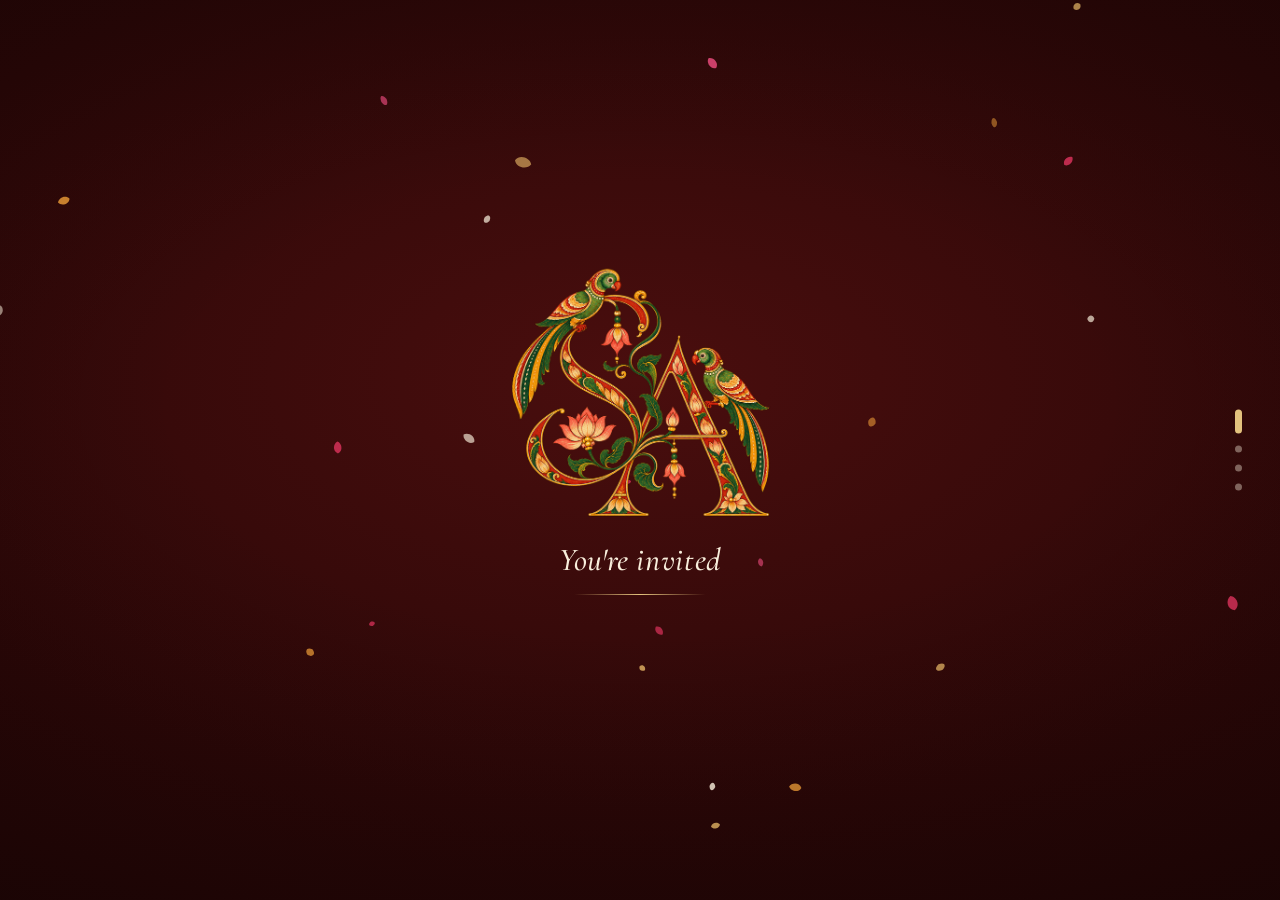
==== index.html @ 1f6ff36d "Make v3 the main invite with the final text pictures; remove v2/v3 previews Co-Authored-By: Claude O" ====
<!doctype html>
<html lang="en">
<head>
<meta charset="utf-8">
<meta name="viewport" content="width=device-width, initial-scale=1, viewport-fit=cover">
<title>You're Invited · Engagement Celebration</title>
<meta name="description" content="Tap to open our engagement invitation.">
<meta name="theme-color" content="#2a0707">
<meta name="format-detection" content="telephone=no">
<link rel="icon" href="favicon.svg" type="image/svg+xml">

<!-- ───── Link preview (WhatsApp, iMessage, Telegram, Instagram…) ─────
     og:url and og:image must be ABSOLUTE links to where the site is hosted. -->
<meta property="og:type" content="website">
<meta property="og:site_name" content="Engagement Invitation">
<meta property="og:title" content="You're invited to our engagement 💍">
<meta property="og:description" content="Tap to open the invitation">
<meta property="og:url" content="https://ajay1808.github.io/engagement-invite/">
<meta property="og:image" content="https://ajay1808.github.io/engagement-invite/og-image.jpg">
<meta property="og:image:secure_url" content="https://ajay1808.github.io/engagement-invite/og-image.jpg">
<meta property="og:image:type" content="image/jpeg">
<meta property="og:image:width" content="1200">
<meta property="og:image:height" content="630">
<meta property="og:image:alt" content="A painted Ganesha shrine with brass lamps and jasmine garlands">
<meta name="twitter:card" content="summary_large_image">
<meta name="twitter:image" content="https://ajay1808.github.io/engagement-invite/og-image.jpg">

<link rel="preconnect" href="https://fonts.googleapis.com">
<link rel="preconnect" href="https://fonts.gstatic.com" crossorigin>
<link href="https://fonts.googleapis.com/css2?family=Cormorant+Garamond:ital,wght@0,500;0,600;1,500&display=swap" rel="stylesheet">

<script>
  document.documentElement.classList.add('js');
  // If a file is missing, try the next name in data-fallback (e.g. 3.PNG → 3.png → 3.jpg …)
  function nextSrc(img) {
    var list = (img.dataset.fallback || '').split(/\s+/).filter(Boolean);
    if (!list.length) { if ('optional' in img.dataset) img.hidden = true; return; }
    img.dataset.fallback = list.slice(1).join(' ');
    img.src = list[0];
  }
</script>

<style>
  :root {
    --maroon-900: #170404;
    --maroon-800: #2a0707;
    --maroon-700: #4a0e0e;
    --gold: #e3c27e;
    --gold-soft: rgba(227, 194, 126, .34);
    --ivory: #f8eedc;
    --side: 10px;
    --pad-top: 44px;
    --pad-bottom: 104px;
    --ease-out: cubic-bezier(.16, 1, .3, 1);
    color-scheme: dark;
  }
  /* Wide screens (desktop, landscape tablets): room at the sides for the page dots */
  @media (min-aspect-ratio: 19/20) {
    :root { --side: 80px; --pad-top: 30px; --pad-bottom: 70px; }
  }

  *, *::before, *::after { box-sizing: border-box; }
  [hidden] { display: none !important; }
  html, body { margin: 0; height: 100%; overflow: hidden; background: var(--maroon-900); color: var(--ivory); }
  body {
    font-family: 'Cormorant Garamond', Georgia, 'Times New Roman', serif;
    -webkit-font-smoothing: antialiased;
    -webkit-tap-highlight-color: transparent;
  }
  button, a { touch-action: manipulation; }
  :focus-visible { outline: 2px solid var(--gold); outline-offset: 3px; }

  /* ───── Scrolling deck ───── */
  .deck {
    position: relative;
    height: 100vh;
    height: 100dvh;
    overflow-x: hidden;
    overflow-y: auto;
    scroll-snap-type: y mandatory;
    overscroll-behavior: none;
    scrollbar-width: none;
    outline: none;
  }
  .deck::-webkit-scrollbar { display: none; }

  .slide {
    position: relative;
    height: 100%;
    overflow: hidden;
    overflow: clip;
    scroll-snap-align: start;
    scroll-snap-stop: always;
    display: flex;
    flex-direction: column;
    align-items: center;
    justify-content: center;
    gap: 18px;
    padding:
      calc(var(--pad-top) + env(safe-area-inset-top)) var(--side)
      calc(var(--pad-bottom) + env(safe-area-inset-bottom));
  }

  /* Soft, blurred copy of the page's own artwork fills the space around it */
  .ambient {
    position: absolute;
    inset: -12%;
    z-index: 0;
    background-color: var(--maroon-800);
    background-image: var(--bg, none);
    background-position: center;
    background-size: cover;
    filter: blur(38px) saturate(1.3) brightness(.68);
  }
  .slide::after {
    content: "";
    position: absolute;
    inset: 0;
    z-index: 0;
    pointer-events: none;
    background: radial-gradient(120% 85% at 50% 45%, transparent 30%, rgba(18, 3, 3, .6) 100%);
  }

  /* The framed artwork: the picture sits exactly inside the border's main line, and the
     border's knots extend just past it. --far is set from the picture's real size, so any
     replacement fits. */
  .frame {
    --far: .803;
    --extra: 0px;
    position: relative;
    z-index: 2;
    flex: none;
    margin: 0;
    aspect-ratio: var(--far);
    width: min(100%, calc((100vh - var(--pad-top) - var(--pad-bottom) - var(--extra)) * var(--far)));
    width: min(100%, calc((100dvh - var(--pad-top) - var(--pad-bottom) - env(safe-area-inset-top) - env(safe-area-inset-bottom) - var(--extra)) * var(--far)));
  }
  .slide.has-actions .frame { --extra: 64px; }
  .media {
    position: absolute;
    /* where the border's main line runs, as a share of border.png's size */
    left: 4.3944%;
    right: 4.5746%;
    top: 4.3332%;
    bottom: 4.3237%;
    overflow: hidden;
    overflow: clip;
    background: var(--maroon-800);
    box-shadow: 0 40px 90px -30px rgba(0, 0, 0, .85), 0 14px 32px -14px rgba(0, 0, 0, .6);
    transform: translateZ(0);
  }
  .media img {
    position: absolute;
    inset: 0;
    width: 100%;
    height: 100%;
    object-fit: contain;
    display: block;
    user-select: none;
    -webkit-user-select: none;
  }
  /* Decorative border drawn over every painting (stays put when a painting is replaced) */
  .frame .border {
    position: absolute;
    inset: 0;
    z-index: 1;
    width: 100%;
    height: 100%;
    display: block;
    pointer-events: none;
    user-select: none;
    -webkit-user-select: none;
  }
  .slide.cover .media .art {
    transform-origin: 50% 62%;
    animation: drift 22s ease-in-out infinite alternate;
  }

  /* Entrance: each page rises in the first time it's seen */
  .js .frame { opacity: 0; transform: translateY(28px) scale(.98); transition: opacity 1.1s ease, transform 1.4s var(--ease-out); }
  .js .slide.seen .frame { opacity: 1; transform: none; }

  /* ───── Optional buttons under the last page ───── */
  .actions {
    position: relative;
    z-index: 2;
    flex: none;
    display: flex;
    flex-wrap: wrap;
    justify-content: center;
    gap: 10px;
  }
  .js .actions { opacity: 0; transform: translateY(12px); transition: opacity .9s ease .35s, transform 1s var(--ease-out) .35s; }
  .js .slide.seen .actions { opacity: 1; transform: none; }
  .actions a, .actions button {
    display: inline-flex;
    align-items: center;
    gap: 9px;
    height: 46px;
    padding: 0 22px 0 18px;
    border-radius: 99px;
    border: 1px solid rgba(227, 194, 126, .55);
    background: rgba(28, 5, 5, .42);
    -webkit-backdrop-filter: blur(12px);
    backdrop-filter: blur(12px);
    color: var(--ivory);
    text-decoration: none;
    font: 600 15px/1 'Cormorant Garamond', Georgia, serif;
    letter-spacing: .1em;
    text-transform: uppercase;
    transition: background .3s, border-color .3s, transform .2s;
    cursor: pointer;
  }
  .actions .soon { opacity: .6; cursor: default; }
  .actions a:hover { background: rgba(227, 194, 126, .16); border-color: var(--gold); }
  .actions a:active { transform: scale(.97); }
  .toast {
    position: fixed;
    z-index: 6;
    left: 50%;
    bottom: calc(64px + env(safe-area-inset-bottom));
    transform: translate(-50%, 10px);
    padding: 11px 20px;
    border-radius: 99px;
    border: 1px solid rgba(227, 194, 126, .4);
    background: rgba(28, 5, 5, .78);
    -webkit-backdrop-filter: blur(12px);
    backdrop-filter: blur(12px);
    color: var(--ivory);
    font: italic 500 18px/1.2 'Cormorant Garamond', Georgia, serif;
    white-space: nowrap;
    opacity: 0;
    pointer-events: none;
    transition: opacity .4s ease, transform .5s var(--ease-out);
  }
  .toast.show { opacity: 1; transform: translate(-50%, 0); }
  .actions svg { width: 17px; height: 17px; color: var(--gold); flex: none; }

  /* ───── Falling petals (between the blurred backdrop and the artwork) ───── */
  .petals {
    position: fixed;
    inset: 0;
    z-index: 1;
    width: 100%;
    height: 100%;
    pointer-events: none;
    opacity: 0;
    transition: opacity 2.5s ease;
  }
  .petals.on { opacity: 1; }

  /* ───── Page dots + scroll hint ───── */
  .dots {
    position: fixed;
    z-index: 5;
    left: 50%;
    bottom: calc(20px + env(safe-area-inset-bottom));
    transform: translateX(-50%);
    display: flex;
    gap: 2px;
  }
  .dots button {
    appearance: none;
    border: 0;
    background: none;
    padding: 10px 5px;
    cursor: pointer;
  }
  .dots button::before {
    content: "";
    display: block;
    width: 7px;
    height: 7px;
    border-radius: 99px;
    background: rgba(248, 238, 220, .4);
    transition: width .5s var(--ease-out), height .5s var(--ease-out), background .5s;
  }
  .dots button:hover::before { background: rgba(248, 238, 220, .75); }
  .dots button[aria-current="true"]::before { width: 24px; background: var(--gold); }

  .hint {
    position: fixed;
    z-index: 5;
    left: 50%;
    bottom: calc(52px + env(safe-area-inset-bottom));
    transform: translateX(-50%);
    display: flex;
    flex-direction: column;
    align-items: center;
    gap: 3px;
    padding: 8px 14px 6px calc(14px + .34em);
    border: 0;
    background: none;
    color: var(--ivory);
    font: 600 12px/1 'Cormorant Garamond', Georgia, serif;
    letter-spacing: .34em;
    text-transform: uppercase;
    cursor: pointer;
    opacity: .9;
    transition: opacity .6s ease, transform .6s var(--ease-out);
  }
  .hint svg { width: 18px; height: 18px; color: var(--gold); animation: nudge 2.2s ease-in-out infinite; }
  .hint.away { opacity: 0; pointer-events: none; transform: translate(-50%, 8px); }

  @media (min-aspect-ratio: 19/20) {
    .dots {
      left: auto;
      right: calc(28px + env(safe-area-inset-right));
      top: 50%;
      bottom: auto;
      transform: translateY(-50%);
      flex-direction: column;
    }
    .dots button { padding: 5px 10px; }
    .dots button[aria-current="true"]::before { width: 7px; height: 24px; }
    .hint { bottom: calc(12px + env(safe-area-inset-bottom)); }
  }

  /* ───── Opening page ("You're invited") ───── */
  .slide.intro {
    background: radial-gradient(120% 90% at 50% 42%, var(--maroon-700) 0%, var(--maroon-800) 55%, var(--maroon-900) 100%);
    cursor: pointer;
  }
  .intro-inner {
    position: relative;
    z-index: 2;
    display: flex;
    flex-direction: column;
    align-items: center;
    gap: 16px;
  }
  .logo {
    display: block;
    width: min(64vw, 280px);
    height: auto;
    max-height: 42vh;
    object-fit: contain;
    opacity: 0;
    transform: scale(.94);
    transition: opacity 1.2s ease, transform 1.6s var(--ease-out);
    user-select: none;
    -webkit-user-select: none;
  }
  .logo.in { opacity: 1; transform: none; }
  .intro-title {
    margin: 0;
    font: italic 500 32px/1.1 'Cormorant Garamond', Georgia, serif;
    letter-spacing: .02em;
    opacity: 0;
    animation: rise 1.1s var(--ease-out) .9s forwards;
  }
  .intro-line {
    width: 0;
    height: 1px;
    background: linear-gradient(90deg, transparent, var(--gold), transparent);
    animation: grow 1.3s var(--ease-out) 1.15s forwards;
  }

  @keyframes grow { to { width: 132px; } }
  @keyframes rise { from { opacity: 0; transform: translateY(8px); } to { opacity: 1; transform: none; } }
  @keyframes nudge { 0%, 100% { transform: translateY(0); opacity: .7; } 50% { transform: translateY(5px); opacity: 1; } }
  @keyframes drift { from { transform: scale(1); } to { transform: scale(1.05); } }

  @media (prefers-reduced-motion: reduce) {
    *, *::before, *::after { animation-duration: .01ms !important; animation-iteration-count: 1 !important; transition-duration: .25s !important; }
    .slide.cover .media .art { animation: none; }
    .js .frame, .js .actions { transform: none; }
  }
</style>
</head>
<body>

<main class="deck" id="deck" tabindex="-1">

  <!-- Opening page -->
  <section class="slide intro" aria-label="Invitation, page 1 of 4">
    <div class="intro-inner">
      <!-- Logo: replace logo.png to change it -->
      <img class="logo" src="logo.png" data-fallback="Logo.PNG Logo.png logo.PNG logo.jpg logo.jpeg logo.webp" data-optional
           onerror="nextSrc(this)" alt="Monogram" fetchpriority="high" draggable="false">
      <h1 class="intro-title">You're invited</h1>
      <span class="intro-line"></span>
    </div>
  </section>

  <!-- Page 0 (cover) -->
  <section class="slide cover" aria-label="Invitation, page 2 of 4">
    <div class="ambient" style="--bg:url('0.jpg')"></div>
    <figure class="frame">
      <div class="media">
        <img class="art" src="0.jpg" data-fallback="0.png 0.PNG 0.jpeg 0.JPG" onerror="nextSrc(this)"
             alt="Sri Rama Jayam. With the blessings of our families, Sujatha &amp; Rangaraj and Deepa Kasturirangan warmly invite you to celebrate a beautiful new beginning with us."
             draggable="false">
      </div>
      <img class="border" src="border.png" alt="" aria-hidden="true" draggable="false">
    </figure>
  </section>

  <!-- Page 2 -->
  <section class="slide" aria-label="Invitation, page 3 of 4">
    <div class="ambient" style="--bg:url('2.jpg')"></div>
    <figure class="frame">
      <div class="media">
        <img class="art" src="2.jpg" data-fallback="2.png 2.PNG 2.jpeg 2.JPG" onerror="nextSrc(this)"
             alt="Nichayathartham. Shreya &amp; Ajay. 13.12.2026"
             draggable="false">
      </div>
      <img class="border" src="border.png" alt="" aria-hidden="true" draggable="false">
    </figure>
  </section>

  <!-- Page 3 (event details) — replace 3.jpg to update this page -->
  <section class="slide" aria-label="Invitation, page 4 of 4">
    <div class="ambient"></div>
    <figure class="frame">
      <div class="media">
        <img class="art" src="3.jpg" data-fallback="3.JPG 3.jpeg 3.png 3.PNG 3.webp" onerror="nextSrc(this)"
             alt="Join us in celebrating this beautiful beginning, and bless the journey ahead. Sai Villa, Neelankarai, Chennai. 8:00 AM onwards, followed by lunch." fetchpriority="low" draggable="false">
      </div>
      <img class="border" src="border.png" alt="" aria-hidden="true" draggable="false">
    </figure>
    <div class="actions" hidden></div>
  </section>

</main>

<canvas class="petals" aria-hidden="true"></canvas>

<nav class="dots" aria-label="Pages">
  <button type="button" aria-label="Page 1" aria-current="true"></button>
  <button type="button" aria-label="Page 2"></button>
  <button type="button" aria-label="Page 3"></button>
  <button type="button" aria-label="Page 4"></button>
</nav>

<button class="hint away" type="button" aria-label="Next page">
  Scroll
  <svg viewBox="0 0 24 24" fill="none" stroke="currentColor" stroke-width="1.8" stroke-linecap="round" stroke-linejoin="round" aria-hidden="true"><path d="M6 9l6 6 6-6"/></svg>
</button>

<script>
/* ─────────────────────────────────────────────────────────────
   Buttons shown under the last page.
   A button with an empty url shows as a dimmed "coming soon" placeholder.
   Delete a line to remove that button completely.
   ───────────────────────────────────────────────────────────── */
const BUTTONS = [
  { label: 'Directions', icon: 'pin',   url: 'https://maps.app.goo.gl/g7oSCpVAiHDaX7pBA' },
  { label: 'RSVP',       icon: 'check', url: '' },  // ← paste the Google Form link between the quotes
];

(() => {
  const deck = document.getElementById('deck');
  const slides = [...deck.querySelectorAll('.slide')];
  const dots = [...document.querySelectorAll('.dots button')];
  const hint = document.querySelector('.hint');
  const reduced = matchMedia('(prefers-reduced-motion: reduce)').matches;
  let current = 0;
  let ready = false;

  /* Fit each frame to the real shape of its image, and use it for the blurred backdrop.
     1.00343 accounts for the border's knots extending slightly more at the sides than top/bottom. */
  const fit = img => {
    if (!img.naturalWidth) return;
    img.closest('.frame').style.setProperty('--far', img.naturalWidth / img.naturalHeight * 1.00343);
    const src = (img.currentSrc || img.src).replace(/'/g, '%27');
    img.closest('.slide').querySelector('.ambient').style.setProperty('--bg', `url('${src}')`);
  };
  document.querySelectorAll('.media .art').forEach(img => {
    if (img.complete) fit(img);
    img.addEventListener('load', () => fit(img));
  });

  /* Optional buttons */
  const ICONS = {
    pin:  '<path d="M12 21s-7-6.2-7-11.5a7 7 0 0 1 14 0C19 14.8 12 21 12 21z"/><circle cx="12" cy="9.5" r="2.5"/>',
    chat: '<path d="M4 19.5l1.3-3.9A8 8 0 1 1 8.4 18.7z"/>',
    check: '<circle cx="12" cy="12" r="9"/><path d="M8 12.4l2.8 2.8L16.2 9.8"/>',
    link: '<path d="M7 17L17 7M9 7h8v8"/>',
  };
  const actions = document.querySelector('.actions');
  let toastTimer = 0;
  const toast = msg => {
    let t = document.querySelector('.toast');
    if (!t) {
      t = document.createElement('div');
      t.className = 'toast';
      t.setAttribute('role', 'status');
      document.body.append(t);
    }
    t.textContent = msg;
    requestAnimationFrame(() => t.classList.add('show'));
    clearTimeout(toastTimer);
    toastTimer = setTimeout(() => t.classList.remove('show'), 2400);
  };
  BUTTONS.forEach(b => {
    let a;
    if (b.url) {
      a = document.createElement('a');
      a.href = b.url;
      a.target = '_blank';
      a.rel = 'noopener';
    } else {
      a = document.createElement('button');
      a.type = 'button';
      a.className = 'soon';
      a.setAttribute('aria-disabled', 'true');
      a.addEventListener('click', () => toast(`${b.label} link coming soon`));
    }
    a.innerHTML = `<svg viewBox="0 0 24 24" fill="none" stroke="currentColor" stroke-width="1.8" stroke-linecap="round" stroke-linejoin="round" aria-hidden="true">${ICONS[b.icon] || ICONS.link}</svg>`;
    a.append(b.label);
    actions.append(a);
  });
  if (actions.children.length) {
    actions.hidden = false;
    actions.closest('.slide').classList.add('has-actions');
  }

  /* Page tracking */
  const setActive = i => {
    current = i;
    dots.forEach((d, j) => d.setAttribute('aria-current', j === i ? 'true' : 'false'));
    hint.classList.toggle('away', i === slides.length - 1);
    slides[i].classList.add('seen');
  };
  const io = new IntersectionObserver(entries => {
    entries.forEach(e => {
      const i = slides.indexOf(e.target);
      if (e.isIntersecting && e.intersectionRatio >= .6 && ready && i !== current) setActive(i);
    });
  }, { root: deck, threshold: .6 });
  slides.forEach(s => io.observe(s));

  function go(i) {
    i = Math.max(0, Math.min(slides.length - 1, i));
    deck.scrollTo({ top: slides[i].offsetTop, behavior: reduced ? 'auto' : 'smooth' });
  }
  dots.forEach((d, i) => d.addEventListener('click', () => go(i)));
  hint.addEventListener('click', () => go(current + 1));

  /* Mouse wheel / trackpad: one gesture = one page (touch scrolling stays native) */
  let wheelLock = false, wheelTimer = 0;
  deck.addEventListener('wheel', e => {
    if (e.ctrlKey || Math.abs(e.deltaY) <= Math.abs(e.deltaX)) return;
    e.preventDefault();
    clearTimeout(wheelTimer);
    wheelTimer = setTimeout(() => { wheelLock = false; }, 200);
    if (wheelLock || !ready) return;
    wheelLock = true;
    go(current + Math.sign(e.deltaY));
  }, { passive: false });
  addEventListener('keydown', e => {
    if (!ready || e.altKey || e.ctrlKey || e.metaKey) return;
    const onButton = e.target.closest && e.target.closest('button, a');
    if (['ArrowDown', 'PageDown', 'j'].includes(e.key) || (e.key === ' ' && !onButton && !e.shiftKey)) go(current + 1);
    else if (['ArrowUp', 'PageUp', 'k'].includes(e.key) || (e.key === ' ' && !onButton && e.shiftKey)) go(current - 1);
    else if (e.key === 'Home') go(0);
    else if (e.key === 'End') go(slides.length - 1);
    else return;
    e.preventDefault();
  });

  /* Opening page: fade the logo in once loaded; tap it to move on */
  const intro = slides[0];
  const logo = intro.querySelector('.logo');
  const showLogo = () => logo.classList.add('in');
  if (logo.complete && logo.naturalWidth) setTimeout(showLogo, 60);
  else logo.addEventListener('load', showLogo);
  intro.addEventListener('click', () => go(1));
  ready = true;
  setTimeout(() => { if (current === 0) hint.classList.remove('away'); }, reduced ? 0 : 1600);
  setTimeout(startPetals, reduced ? 0 : 600);

  /* Petals */
  function startPetals() {
    if (reduced) return;
    const cv = document.querySelector('.petals');
    const ctx = cv.getContext('2d');
    if (!ctx) return;
    const colors = ['#e94b7d', '#f2a23a', '#f6ecd8', '#d8325a', '#ffcf73'];
    const rnd = (a, b) => a + Math.random() * (b - a);
    let W = 0, H = 0, ps = [], last = 0, raf = 0;
    const make = (p, fromTop) => Object.assign(p, {
      x: rnd(0, W), y: fromTop ? rnd(-60, -12) : rnd(-20, H),
      s: rnd(4, 8.5), vy: rnd(.3, .75),
      sw: rnd(0, 6.28), sws: rnd(.008, .018), swa: rnd(.25, .8),
      r: rnd(0, 6.28), vr: rnd(-.025, .025), f: rnd(0, 6.28), vf: rnd(.02, .05),
      c: colors[Math.random() * colors.length | 0], a: rnd(.5, .85),
    });
    const size = () => {
      const d = Math.min(devicePixelRatio || 1, 2);
      W = innerWidth; H = innerHeight;
      cv.width = W * d; cv.height = H * d;
      ctx.setTransform(d, 0, 0, d, 0, 0);
      const n = W < 700 ? 14 : 24;
      while (ps.length < n) ps.push(make({}, false));
      ps.length = n;
    };
    const tick = t => {
      const k = last ? Math.min((t - last) / 16.67, 3) : 1;
      last = t;
      ctx.clearRect(0, 0, W, H);
      for (const p of ps) {
        p.sw += p.sws * k; p.x += Math.sin(p.sw) * p.swa * k; p.y += p.vy * k;
        p.r += p.vr * k; p.f += p.vf * k;
        if (p.y > H + 20) make(p, true);
        if (p.x < -20) p.x = W + 20; else if (p.x > W + 20) p.x = -20;
        ctx.save();
        ctx.translate(p.x, p.y);
        ctx.rotate(p.r);
        ctx.scale(1, .35 + .65 * Math.abs(Math.cos(p.f)));
        ctx.globalAlpha = p.a;
        ctx.fillStyle = p.c;
        ctx.beginPath();
        ctx.moveTo(0, -p.s);
        ctx.bezierCurveTo(p.s * .9, -p.s * .6, p.s * .7, p.s * .7, 0, p.s);
        ctx.bezierCurveTo(-p.s * .7, p.s * .7, -p.s * .9, -p.s * .6, 0, -p.s);
        ctx.fill();
        ctx.restore();
      }
      raf = requestAnimationFrame(tick);
    };
    size();
    addEventListener('resize', size);
    document.addEventListener('visibilitychange', () => {
      cancelAnimationFrame(raf);
      last = 0;
      if (!document.hidden) raf = requestAnimationFrame(tick);
    });
    raf = requestAnimationFrame(tick);
    cv.classList.add('on');
  }
})();
</script>
</body>
</html>
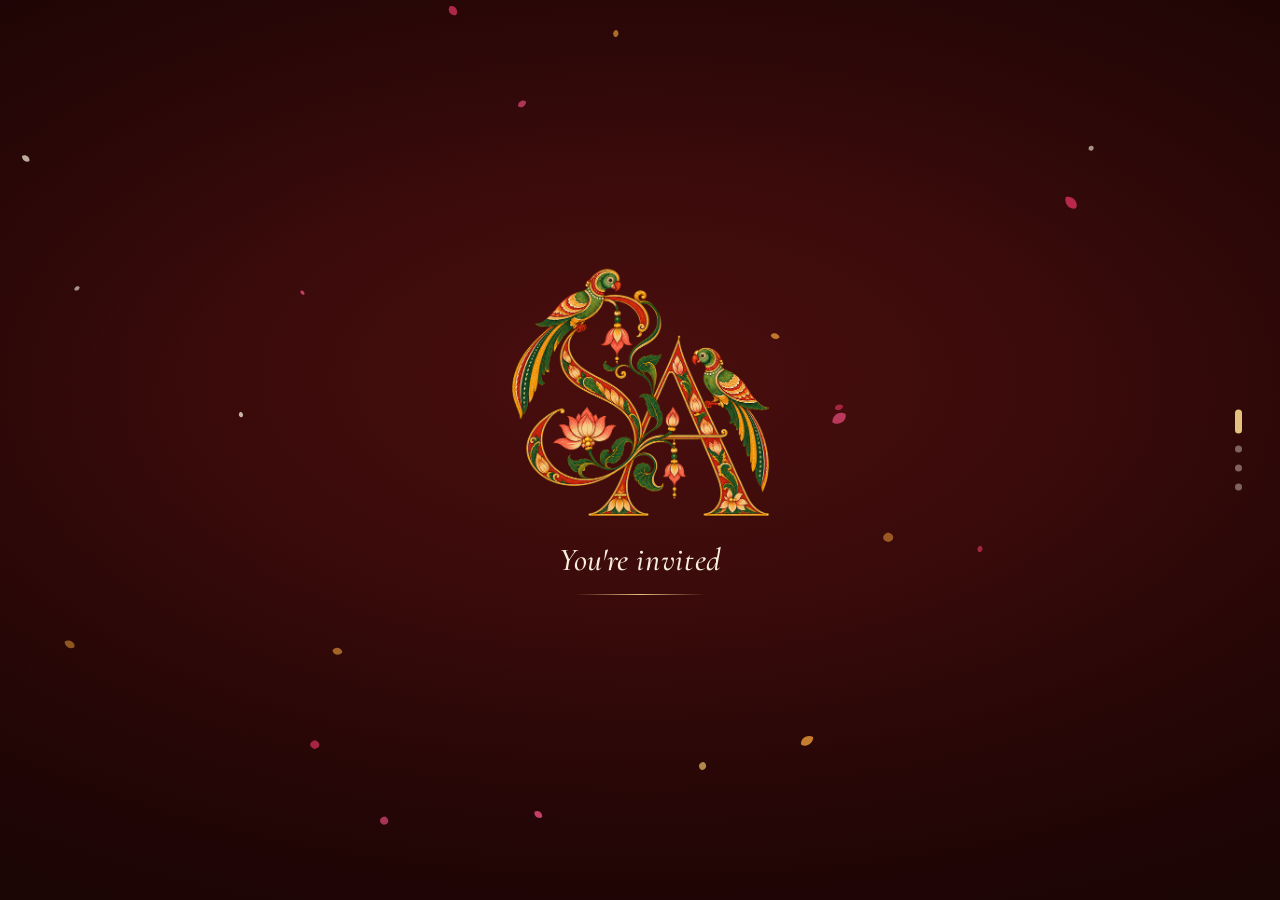
==== commit 4e895473: "Add downloadable offline PDF of the invite with venue address, Maps link and QR code Co-Authored-By:" ====
--- a/index.html
+++ b/index.html
@@ -136,6 +136,8 @@
     width: min(100%, calc((100dvh - var(--pad-top) - var(--pad-bottom) - env(safe-area-inset-top) - env(safe-area-inset-bottom) - var(--extra)) * var(--far)));
   }
   .slide.has-actions .frame { --extra: 64px; }
+  .slide.has-save .frame { --extra: 40px; }
+  .slide.has-save.has-actions .frame { --extra: 100px; }
   .media {
     position: absolute;
     /* where the border's main line runs, as a share of border.png's size */
@@ -236,6 +238,27 @@
   .toast.show { opacity: 1; transform: translate(-50%, 0); }
   .actions svg { width: 17px; height: 17px; color: var(--gold); flex: none; }
 
+  /* "Save invite as PDF" link under the buttons */
+  .save-pdf {
+    position: relative;
+    z-index: 2;
+    flex: none;
+    display: inline-flex;
+    align-items: center;
+    gap: 8px;
+    margin-top: -6px;
+    padding: 6px 10px;
+    color: rgba(248, 238, 220, .88);
+    text-decoration: none;
+    font: italic 500 17px/1.2 'Cormorant Garamond', Georgia, serif;
+    letter-spacing: .02em;
+  }
+  .save-pdf svg { width: 16px; height: 16px; color: var(--gold); flex: none; }
+  .save-pdf span { border-bottom: 1px solid rgba(227, 194, 126, .45); padding-bottom: 1px; transition: border-color .3s; }
+  .save-pdf:hover span { border-color: var(--gold); }
+  .js .save-pdf { opacity: 0; transition: opacity .9s ease .55s; }
+  .js .slide.seen .save-pdf { opacity: 1; }
+
   /* ───── Falling petals (between the blurred backdrop and the artwork) ───── */
   .petals {
     position: fixed;
@@ -410,7 +433,7 @@
   </section>
 
   <!-- Page 3 (event details) — replace 3.jpg to update this page -->
-  <section class="slide" aria-label="Invitation, page 4 of 4">
+  <section class="slide has-save" aria-label="Invitation, page 4 of 4">
     <div class="ambient"></div>
     <figure class="frame">
       <div class="media">
@@ -420,6 +443,11 @@
       <img class="border" src="border.png" alt="" aria-hidden="true" draggable="false">
     </figure>
     <div class="actions" hidden></div>
+    <!-- Offline copy: all pages plus the full address. Rebuild with pdf-build/make_pdf after changing pictures. -->
+    <a class="save-pdf" href="invite.pdf" download="Shreya-Ajay-Nichayathartham.pdf" type="application/pdf">
+      <svg viewBox="0 0 24 24" fill="none" stroke="currentColor" stroke-width="1.8" stroke-linecap="round" stroke-linejoin="round" aria-hidden="true"><path d="M12 4v11"/><path d="M7 10.5l5 5 5-5"/><path d="M5 20h14"/></svg>
+      <span>Save invite as PDF</span>
+    </a>
   </section>
 
 </main>
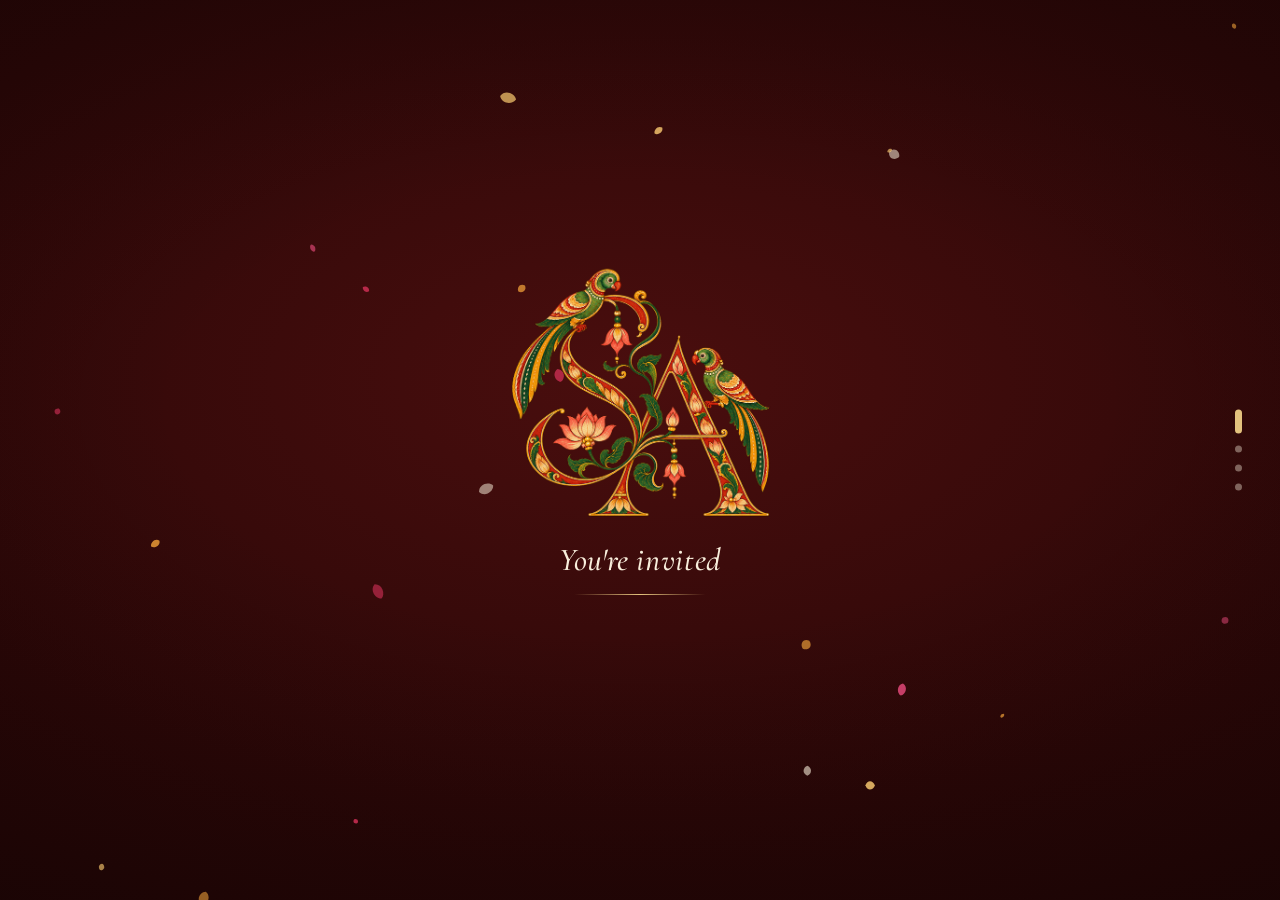
==== commit bfe51936: "Updated pages 1-3, live RSVP link, music player (hidden until music.mp3 is added), PDF: logo cover a" ====
--- a/index.html
+++ b/index.html
@@ -31,7 +31,7 @@
 
 <script>
   document.documentElement.classList.add('js');
-  // If a file is missing, try the next name in data-fallback (e.g. 3.PNG → 3.png → 3.jpg …)
+  // If a file is missing, try the next name in data-fallback (e.g. 3.jpg → 3.JPG → 3.png …)
   function nextSrc(img) {
     var list = (img.dataset.fallback || '').split(/\s+/).filter(Boolean);
     if (!list.length) { if ('optional' in img.dataset) img.hidden = true; return; }
@@ -138,6 +138,7 @@
   .slide.has-actions .frame { --extra: 64px; }
   .slide.has-save .frame { --extra: 40px; }
   .slide.has-save.has-actions .frame { --extra: 100px; }
+  .slide.has-save.has-actions.has-credit .frame { --extra: 116px; }
   .media {
     position: absolute;
     /* where the border's main line runs, as a share of border.png's size */
@@ -259,6 +260,57 @@
   .js .save-pdf { opacity: 0; transition: opacity .9s ease .55s; }
   .js .slide.seen .save-pdf { opacity: 1; }
 
+  /* Music credit, under "Save invite as PDF" */
+  .credit {
+    position: relative;
+    z-index: 2;
+    flex: none;
+    margin-top: -14px;
+    font: italic 500 13px/1.3 'Cormorant Garamond', Georgia, serif;
+    color: rgba(248, 238, 220, .55);
+    text-decoration: none;
+  }
+  .credit:hover { color: rgba(248, 238, 220, .85); }
+  .js .credit { opacity: 0; transition: opacity .9s ease .7s; }
+  .js .slide.seen .credit { opacity: 1; }
+
+  /* ───── Music on/off, top right ───── */
+  .sound {
+    position: fixed;
+    z-index: 6;
+    top: calc(14px + env(safe-area-inset-top));
+    right: calc(14px + env(safe-area-inset-right));
+    width: 44px;
+    height: 44px;
+    padding: 0;
+    border-radius: 50%;
+    display: grid;
+    place-items: center;
+    border: 1px solid rgba(227, 194, 126, .45);
+    background: rgba(28, 5, 5, .45);
+    -webkit-backdrop-filter: blur(10px);
+    backdrop-filter: blur(10px);
+    color: var(--gold);
+    cursor: pointer;
+    transition: border-color .3s, transform .2s;
+  }
+  .sound:hover { border-color: var(--gold); }
+  .sound:active { transform: scale(.94); }
+  .sound svg { grid-area: 1 / 1; width: 21px; height: 21px; }
+  .sound .on, .sound[aria-pressed="true"] .off { display: none; }
+  .sound[aria-pressed="true"] .on { display: block; }
+  /* a soft ring invites the first tap, until the music has played once */
+  .sound.invite::after {
+    content: "";
+    position: absolute;
+    inset: -1px;
+    border-radius: 50%;
+    border: 1px solid var(--gold);
+    pointer-events: none;
+    animation: ring 2.4s ease-out infinite;
+  }
+  @keyframes ring { from { transform: scale(1); opacity: .7; } to { transform: scale(1.6); opacity: 0; } }
+
   /* ───── Falling petals (between the blurred backdrop and the artwork) ───── */
   .petals {
     position: fixed;
@@ -406,12 +458,12 @@
     </div>
   </section>
 
-  <!-- Page 0 (cover) -->
+  <!-- Page 1 (blessings) -->
   <section class="slide cover" aria-label="Invitation, page 2 of 4">
-    <div class="ambient" style="--bg:url('0.jpg')"></div>
+    <div class="ambient" style="--bg:url('1.jpg')"></div>
     <figure class="frame">
       <div class="media">
-        <img class="art" src="0.jpg" data-fallback="0.png 0.PNG 0.jpeg 0.JPG" onerror="nextSrc(this)"
+        <img class="art" src="1.jpg" data-fallback="1.JPG 1.jpeg 1.png 1.PNG" onerror="nextSrc(this)"
              alt="Sri Rama Jayam. With the blessings of our families, Sujatha &amp; Rangaraj and Deepa Kasturirangan warmly invite you to celebrate a beautiful new beginning with us."
              draggable="false">
       </div>
@@ -419,26 +471,26 @@
     </figure>
   </section>
 
-  <!-- Page 2 -->
+  <!-- Page 2 (Nichayathartham, names) -->
   <section class="slide" aria-label="Invitation, page 3 of 4">
     <div class="ambient" style="--bg:url('2.jpg')"></div>
     <figure class="frame">
       <div class="media">
-        <img class="art" src="2.jpg" data-fallback="2.png 2.PNG 2.jpeg 2.JPG" onerror="nextSrc(this)"
-             alt="Nichayathartham. Shreya &amp; Ajay. 13.12.2026"
+        <img class="art" src="2.jpg" data-fallback="2.JPG 2.jpeg 2.png 2.PNG" onerror="nextSrc(this)"
+             alt="Nichayathartham. Shreya &amp; Ajay."
              draggable="false">
       </div>
       <img class="border" src="border.png" alt="" aria-hidden="true" draggable="false">
     </figure>
   </section>
 
-  <!-- Page 3 (event details) — replace 3.jpg to update this page -->
+  <!-- Page 3 (date, time and venue) -->
   <section class="slide has-save" aria-label="Invitation, page 4 of 4">
     <div class="ambient"></div>
     <figure class="frame">
       <div class="media">
         <img class="art" src="3.jpg" data-fallback="3.JPG 3.jpeg 3.png 3.PNG 3.webp" onerror="nextSrc(this)"
-             alt="Join us in celebrating this beautiful beginning, and bless the journey ahead. Sai Villa, Neelankarai, Chennai. 8:00 AM onwards, followed by lunch." fetchpriority="low" draggable="false">
+             alt="Join us in celebrating this beautiful beginning, and bless the journey ahead. Sunday, 13th December 2026, 8:00 AM onwards. Sai Villa, Neelankarai, Chennai. Followed by lunch." fetchpriority="low" draggable="false">
       </div>
       <img class="border" src="border.png" alt="" aria-hidden="true" draggable="false">
     </figure>
@@ -448,6 +500,7 @@
       <svg viewBox="0 0 24 24" fill="none" stroke="currentColor" stroke-width="1.8" stroke-linecap="round" stroke-linejoin="round" aria-hidden="true"><path d="M12 4v11"/><path d="M7 10.5l5 5 5-5"/><path d="M5 20h14"/></svg>
       <span>Save invite as PDF</span>
     </a>
+    <a class="credit" target="_blank" rel="noopener" hidden></a>
   </section>
 
 </main>
@@ -460,6 +513,13 @@
   <button type="button" aria-label="Page 3"></button>
   <button type="button" aria-label="Page 4"></button>
 </nav>
+
+<!-- Music on/off -->
+<audio id="music" preload="none"></audio>
+<button class="sound" type="button" aria-label="Play music" aria-pressed="false" hidden>
+  <svg class="off" viewBox="0 0 24 24" fill="none" stroke="currentColor" stroke-width="1.7" stroke-linecap="round" stroke-linejoin="round" aria-hidden="true"><path d="M3.5 9.5H7L11.5 6v12L7 14.5H3.5z"/><path d="M15.5 9.5l5 5M20.5 9.5l-5 5"/></svg>
+  <svg class="on" viewBox="0 0 24 24" fill="none" stroke="currentColor" stroke-width="1.7" stroke-linecap="round" stroke-linejoin="round" aria-hidden="true"><path d="M3.5 9.5H7L11.5 6v12L7 14.5H3.5z"/><path d="M15 9.2a4 4 0 0 1 0 5.6"/><path d="M17.8 6.6a7.6 7.6 0 0 1 0 10.8"/></svg>
+</button>
 
 <button class="hint away" type="button" aria-label="Next page">
   Scroll
@@ -474,8 +534,17 @@
    ───────────────────────────────────────────────────────────── */
 const BUTTONS = [
   { label: 'Directions', icon: 'pin',   url: 'https://maps.app.goo.gl/g7oSCpVAiHDaX7pBA' },
-  { label: 'RSVP',       icon: 'check', url: '' },  // ← paste the Google Form link between the quotes
+  { label: 'RSVP',       icon: 'check', url: 'https://forms.gle/tU1bEZkjQRunACQm6' },
 ];
+
+/* Background music: put the audio file in this folder as music.mp3 to switch it on.
+   Until the file exists, the speaker button and the credit line stay hidden. */
+const MUSIC = {
+  src: 'music.mp3',
+  start: 8,          // seconds into the track to begin (and to loop back to)
+  credit: 'Music: “Bhakthinamam” by Bank Of Sounds NCS',
+  creditUrl: 'https://youtu.be/s0z1l1u3zBI',
+};
 
 (() => {
   const deck = document.getElementById('deck');
@@ -587,6 +656,72 @@
     else return;
     e.preventDefault();
   });
+
+  /* Music: browsers only allow sound after the guest interacts, so it starts on their first tap
+     (unless they turned it off before). The speaker button toggles it. */
+  const music = document.getElementById('music');
+  const soundBtn = document.querySelector('.sound');
+  let wantMusic = true;
+  try { wantMusic = localStorage.getItem('invite-music') !== 'off'; } catch (e) {}
+  let fadeTimer = 0;
+  const setPlaying = on => {
+    soundBtn.setAttribute('aria-pressed', on ? 'true' : 'false');
+    soundBtn.setAttribute('aria-label', on ? 'Turn music off' : 'Play music');
+    if (on) soundBtn.classList.remove('invite');
+  };
+  const playMusic = () => {
+    clearInterval(fadeTimer);
+    music.volume = 0;
+    const p = music.play();
+    if (!p) return;
+    p.then(() => {
+      setPlaying(true);
+      fadeTimer = setInterval(() => {                    // gentle fade-in (iPhones ignore volume, which is fine)
+        music.volume = Math.min(0.7, music.volume + 0.05);
+        if (music.volume >= 0.7) clearInterval(fadeTimer);
+      }, 120);
+    }).catch(() => setPlaying(false));
+  };
+  const onFirstTap = e => {
+    if (e.target.closest && e.target.closest('.sound')) return;
+    if (!wantMusic || !music.paused) return;
+    playMusic();
+  };
+  const firstTapEvents = ['click', 'touchend', 'keydown'];
+  music.addEventListener('playing', () => firstTapEvents.forEach(t => document.removeEventListener(t, onFirstTap, true)), { once: true });
+  // loop back to the chosen start point rather than the very beginning
+  music.addEventListener('ended', () => {
+    music.currentTime = MUSIC.start;
+    music.play().catch(() => setPlaying(false));
+  });
+  soundBtn.addEventListener('click', () => {
+    wantMusic = music.paused;
+    if (wantMusic) playMusic(); else { music.pause(); setPlaying(false); }
+    try { localStorage.setItem('invite-music', wantMusic ? 'on' : 'off'); } catch (e) {}
+  });
+  document.addEventListener('visibilitychange', () => {
+    if (document.hidden) {
+      if (!music.paused) { music.pause(); music.dataset.resume = '1'; }
+    } else if (music.dataset.resume) {
+      delete music.dataset.resume;
+      music.play().catch(() => setPlaying(false));
+    }
+  });
+  // Only show the button (and the credit) once the music file is actually there
+  fetch(MUSIC.src, { method: 'HEAD' }).then(r => {
+    if (!r.ok) return;
+    music.src = `${MUSIC.src}#t=${MUSIC.start}`;     // media fragment: start playback at MUSIC.start
+    soundBtn.hidden = false;
+    if (wantMusic) {
+      soundBtn.classList.add('invite');
+      firstTapEvents.forEach(t => document.addEventListener(t, onFirstTap, true));
+    }
+    const credit = document.querySelector('.credit');
+    credit.textContent = MUSIC.credit;
+    credit.href = MUSIC.creditUrl;
+    credit.hidden = false;
+    credit.closest('.slide').classList.add('has-credit');
+  }).catch(() => {});
 
   /* Opening page: fade the logo in once loaded; tap it to move on */
   const intro = slides[0];
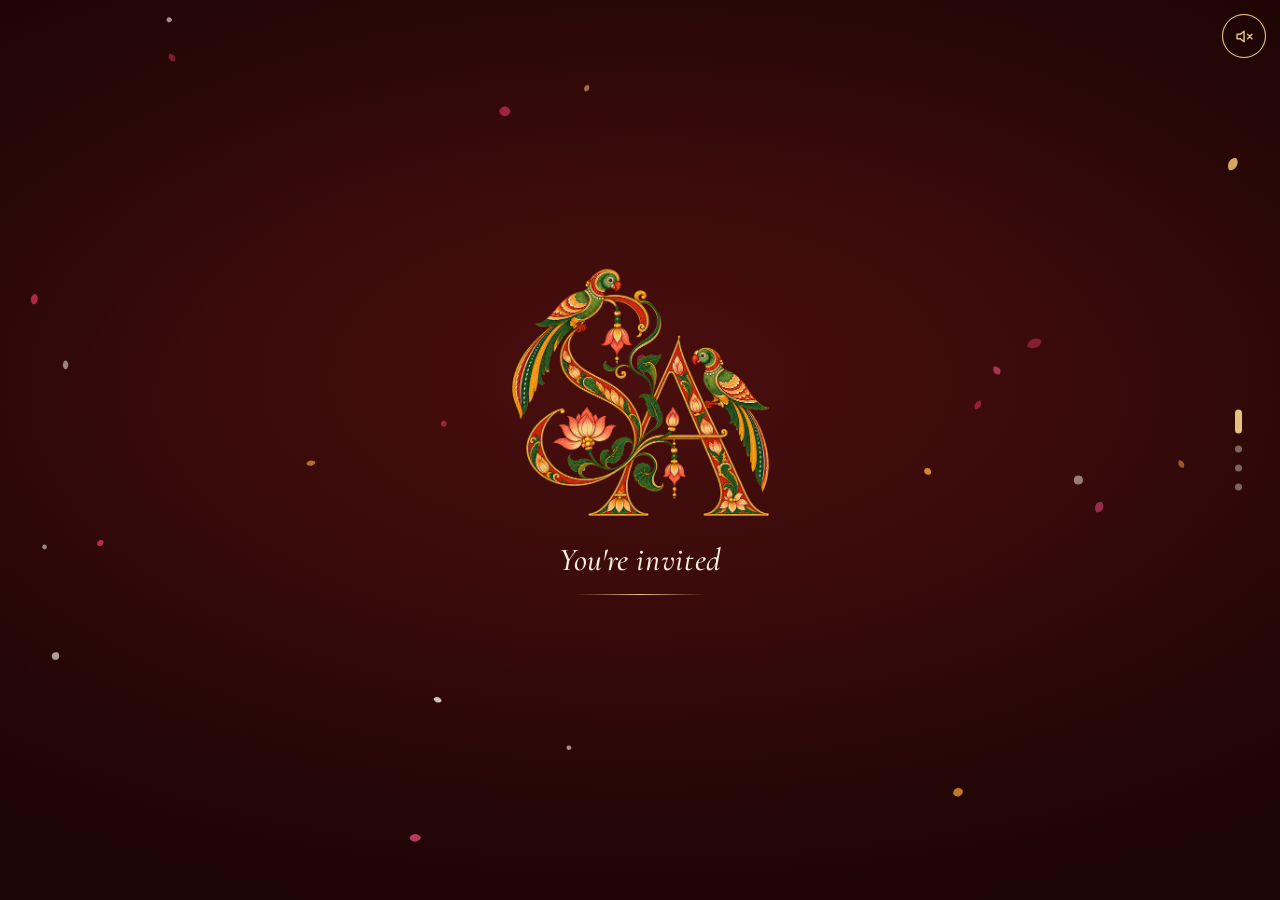
==== commit 5dbf17c7: "Add background music (Bhakthinamam by Bank Of Sounds NCS), starting at 0:08 Co-Authored-By: Claude O" ====
--- a/index.html
+++ b/index.html
@@ -689,6 +689,10 @@
   };
   const firstTapEvents = ['click', 'touchend', 'keydown'];
   music.addEventListener('playing', () => firstTapEvents.forEach(t => document.removeEventListener(t, onFirstTap, true)), { once: true });
+  // begin at the chosen start point (the #t= in the file link isn't honoured everywhere)
+  const toStart = () => { if (music.currentTime < MUSIC.start - 0.5) music.currentTime = MUSIC.start; };
+  music.addEventListener('loadedmetadata', toStart);
+  music.addEventListener('playing', toStart, { once: true });
   // loop back to the chosen start point rather than the very beginning
   music.addEventListener('ended', () => {
     music.currentTime = MUSIC.start;
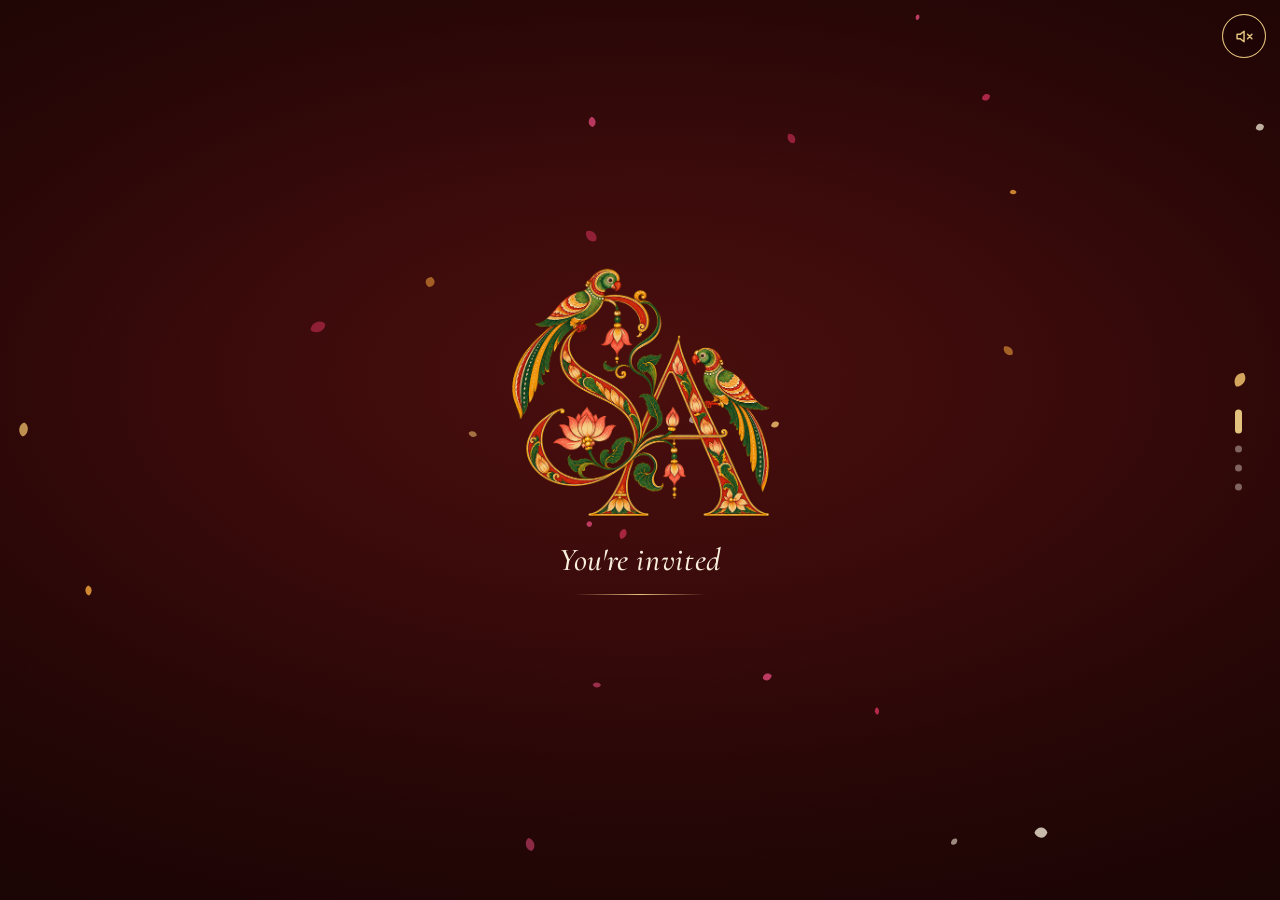
==== commit bc76739f: "Preview title: We seek your gracious presence; PDF details page in Arima Co-Authored-By: Claude Opus" ====
--- a/index.html
+++ b/index.html
@@ -3,7 +3,7 @@
 <head>
 <meta charset="utf-8">
 <meta name="viewport" content="width=device-width, initial-scale=1, viewport-fit=cover">
-<title>You're Invited · Engagement Celebration</title>
+<title>We seek your gracious presence</title>
 <meta name="description" content="Tap to open our engagement invitation.">
 <meta name="theme-color" content="#2a0707">
 <meta name="format-detection" content="telephone=no">
@@ -13,7 +13,7 @@
      og:url and og:image must be ABSOLUTE links to where the site is hosted. -->
 <meta property="og:type" content="website">
 <meta property="og:site_name" content="Engagement Invitation">
-<meta property="og:title" content="You're invited to our engagement 💍">
+<meta property="og:title" content="We seek your gracious presence">
 <meta property="og:description" content="Tap to open the invitation">
 <meta property="og:url" content="https://ajay1808.github.io/engagement-invite/">
 <meta property="og:image" content="https://ajay1808.github.io/engagement-invite/og-image.jpg">
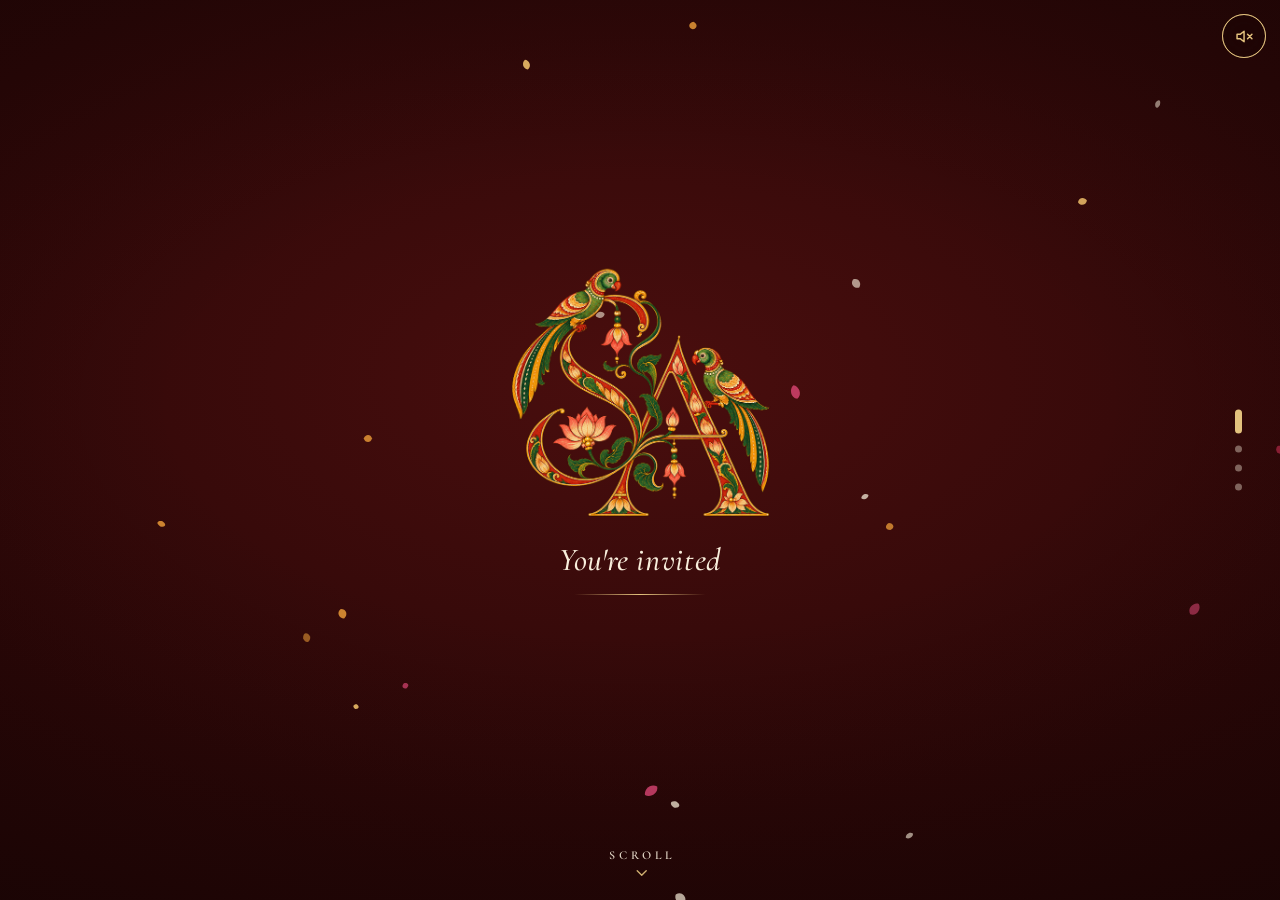
==== commit bd3558bd: "Serve on Cloudflare Pages: preview tags use shreya-ajay.pages.dev; music always streams from GitHub " ====
--- a/index.html
+++ b/index.html
@@ -15,15 +15,15 @@
 <meta property="og:site_name" content="Engagement Invitation">
 <meta property="og:title" content="We seek your gracious presence">
 <meta property="og:description" content="Tap to open the invitation">
-<meta property="og:url" content="https://ajay1808.github.io/engagement-invite/">
-<meta property="og:image" content="https://ajay1808.github.io/engagement-invite/og-image.jpg">
-<meta property="og:image:secure_url" content="https://ajay1808.github.io/engagement-invite/og-image.jpg">
+<meta property="og:url" content="https://shreya-ajay.pages.dev/">
+<meta property="og:image" content="https://shreya-ajay.pages.dev/og-image.jpg">
+<meta property="og:image:secure_url" content="https://shreya-ajay.pages.dev/og-image.jpg">
 <meta property="og:image:type" content="image/jpeg">
 <meta property="og:image:width" content="1200">
 <meta property="og:image:height" content="630">
 <meta property="og:image:alt" content="A painted Ganesha shrine with brass lamps and jasmine garlands">
 <meta name="twitter:card" content="summary_large_image">
-<meta name="twitter:image" content="https://ajay1808.github.io/engagement-invite/og-image.jpg">
+<meta name="twitter:image" content="https://shreya-ajay.pages.dev/og-image.jpg">
 
 <link rel="preconnect" href="https://fonts.googleapis.com">
 <link rel="preconnect" href="https://fonts.gstatic.com" crossorigin>
@@ -538,9 +538,12 @@
 ];
 
 /* Background music: put the audio file in this folder as music.mp3 to switch it on.
-   Until the file exists, the speaker button and the credit line stay hidden. */
+   Until the file exists, the speaker button and the credit line stay hidden.
+   It's always played from the GitHub Pages copy: GitHub supports the partial downloads
+   ("range requests") that iPhones need for audio and for starting at 0:08; Cloudflare Pages
+   doesn't. GitHub allows other sites to use it, so this works from shreya-ajay.pages.dev too. */
 const MUSIC = {
-  src: 'music.mp3',
+  src: 'https://ajay1808.github.io/engagement-invite/music.mp3',
   start: 8,          // seconds into the track to begin (and to loop back to)
   credit: 'Music: “Bhakthinamam” by Bank Of Sounds NCS',
   creditUrl: 'https://youtu.be/s0z1l1u3zBI',
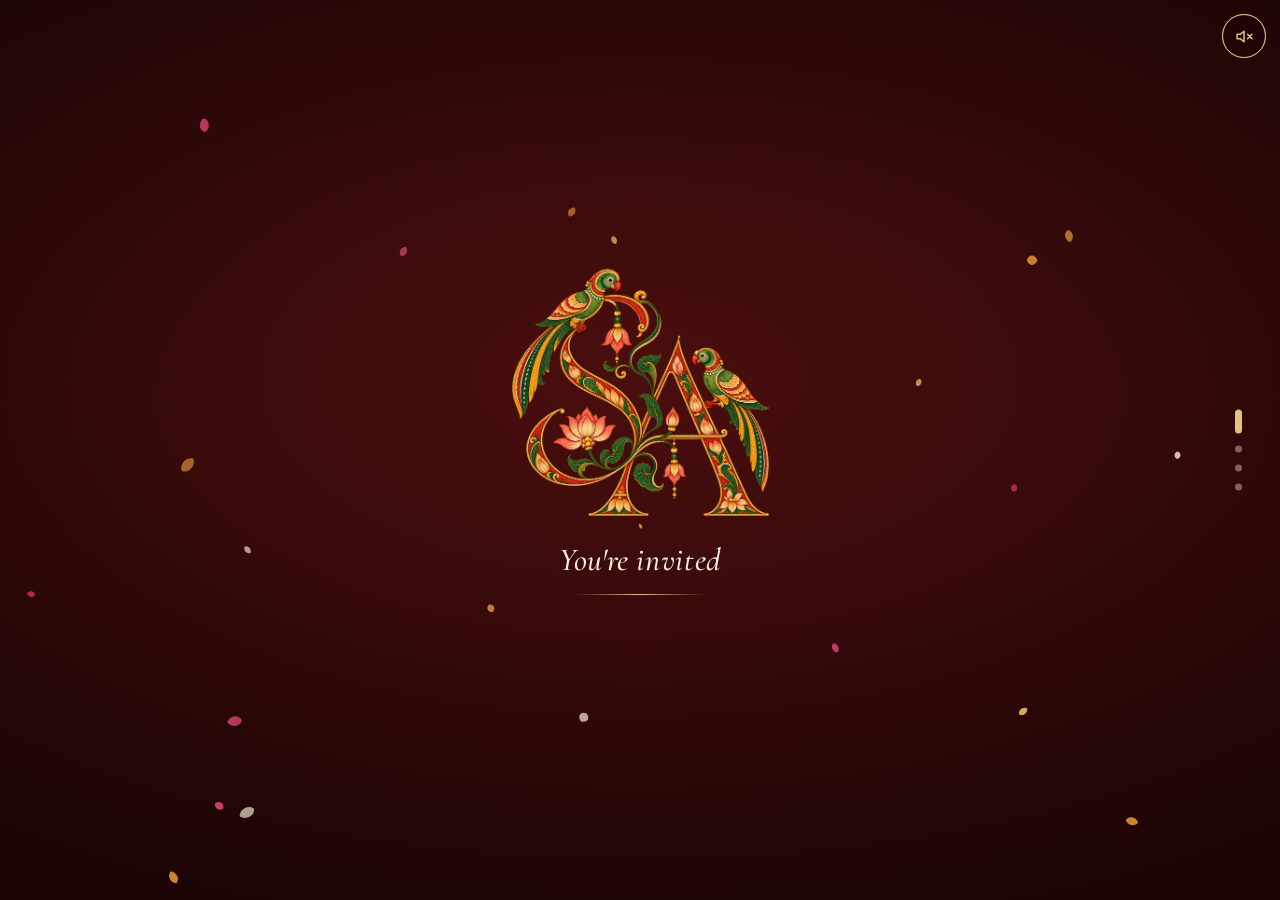
==== commit 911a2e98: "Music only plays while the invite is being viewed: pause on blur/hidden/pagehide, block background s" ====
--- a/index.html
+++ b/index.html
@@ -706,14 +706,31 @@
     if (wantMusic) playMusic(); else { music.pause(); setPlaying(false); }
     try { localStorage.setItem('invite-music', wantMusic ? 'on' : 'off'); } catch (e) {}
   });
-  document.addEventListener('visibilitychange', () => {
-    if (document.hidden) {
-      if (!music.paused) { music.pause(); music.dataset.resume = '1'; }
-    } else if (music.dataset.resume) {
-      delete music.dataset.resume;
-      music.play().catch(() => setPlaying(false));
-    }
-  });
+  // Only play while the invite is actually being viewed. Pause when the guest switches to another
+  // app or tab, locks the phone, leaves the page, or (on a computer) moves to another window;
+  // pick up again when they come back, if it was playing.
+  const away = () => {
+    if (!music.paused) { music.pause(); music.dataset.resume = '1'; }
+  };
+  const back = () => {
+    if (!music.dataset.resume || document.hidden) return;
+    delete music.dataset.resume;
+    music.play().catch(() => setPlaying(false));
+  };
+  document.addEventListener('visibilitychange', () => (document.hidden ? away() : back()));
+  addEventListener('blur', away);
+  addEventListener('pagehide', away);
+  addEventListener('focus', back);
+  // Never start in the background (e.g. from lock-screen or notification media controls)
+  music.addEventListener('play', () => { if (document.hidden) away(); });
+  if ('mediaSession' in navigator) {
+    try {
+      navigator.mediaSession.setActionHandler('play', () => { if (!document.hidden) { wantMusic = true; playMusic(); } });
+      navigator.mediaSession.setActionHandler('pause', () => {
+        if (document.hidden) away(); else { music.pause(); setPlaying(false); }
+      });
+    } catch (e) {}
+  }
   // Only show the button (and the credit) once the music file is actually there
   fetch(MUSIC.src, { method: 'HEAD' }).then(r => {
     if (!r.ok) return;
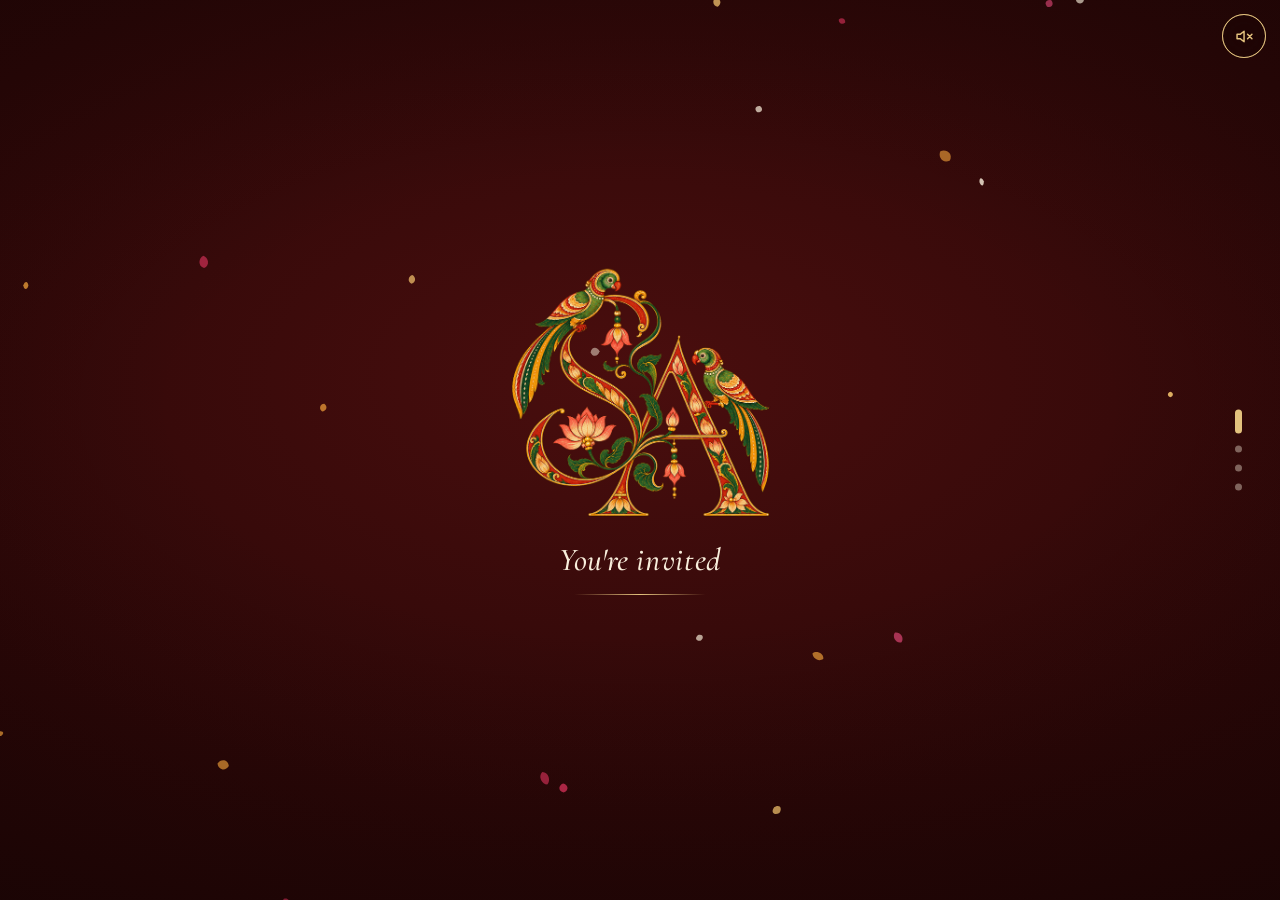
==== commit 0a17693a: "Music starts on the very first tap or swipe: listen immediately, include touchstart, don't block gue" ====
--- a/index.html
+++ b/index.html
@@ -538,7 +538,7 @@
 ];
 
 /* Background music: put the audio file in this folder as music.mp3 to switch it on.
-   Until the file exists, the speaker button and the credit line stay hidden.
+   If the file is missing, the speaker button and the credit line hide themselves.
    It's always played from the GitHub Pages copy: GitHub supports the partial downloads
    ("range requests") that iPhones need for audio and for starting at 0:08; Cloudflare Pages
    doesn't. GitHub allows other sites to use it, so this works from shreya-ajay.pages.dev too. */
@@ -690,7 +690,9 @@
     if (!wantMusic || !music.paused) return;
     playMusic();
   };
-  const firstTapEvents = ['click', 'touchend', 'keydown'];
+  // touchstart lets phones (iPhones especially) start the music as the very first swipe begins;
+  // where a browser doesn't count it, the touchend / tap that follows does
+  const firstTapEvents = ['touchstart', 'touchend', 'pointerup', 'click', 'keydown'];
   music.addEventListener('playing', () => firstTapEvents.forEach(t => document.removeEventListener(t, onFirstTap, true)), { once: true });
   // begin at the chosen start point (the #t= in the file link isn't honoured everywhere)
   const toStart = () => { if (music.currentTime < MUSIC.start - 0.5) music.currentTime = MUSIC.start; };
@@ -721,8 +723,14 @@
   addEventListener('blur', away);
   addEventListener('pagehide', away);
   addEventListener('focus', back);
-  // Never start in the background (e.g. from lock-screen or notification media controls)
-  music.addEventListener('play', () => { if (document.hidden) away(); });
+  // Never start in the background (e.g. from lock-screen or notification media controls).
+  // A play the guest just caused with a tap or swipe is always allowed: phones can briefly report
+  // the page as hidden right as it opens, and blocking that made the first swipe do nothing.
+  let lastGesture = 0;
+  ['touchstart', 'touchend', 'pointerup', 'click', 'keydown'].forEach(t =>
+    document.addEventListener(t, () => { lastGesture = performance.now(); }, { capture: true, passive: true }));
+  const guestJustActed = () => (navigator.userActivation && navigator.userActivation.isActive) || performance.now() - lastGesture < 1500;
+  music.addEventListener('play', () => { if (document.hidden && !guestJustActed()) away(); });
   if ('mediaSession' in navigator) {
     try {
       navigator.mediaSession.setActionHandler('play', () => { if (!document.hidden) { wantMusic = true; playMusic(); } });
@@ -731,21 +739,28 @@
       });
     } catch (e) {}
   }
-  // Only show the button (and the credit) once the music file is actually there
-  fetch(MUSIC.src, { method: 'HEAD' }).then(r => {
-    if (!r.ok) return;
-    music.src = `${MUSIC.src}#t=${MUSIC.start}`;     // media fragment: start playback at MUSIC.start
-    soundBtn.hidden = false;
-    if (wantMusic) {
-      soundBtn.classList.add('invite');
-      firstTapEvents.forEach(t => document.addEventListener(t, onFirstTap, true));
-    }
-    const credit = document.querySelector('.credit');
-    credit.textContent = MUSIC.credit;
-    credit.href = MUSIC.creditUrl;
-    credit.hidden = false;
-    credit.closest('.slide').classList.add('has-credit');
-  }).catch(() => {});
+  // Ready straight away, so the guest's very first tap or swipe starts the music
+  // (waiting for a network check first meant early swipes were missed)
+  const credit = document.querySelector('.credit');
+  music.src = `${MUSIC.src}#t=${MUSIC.start}`;       // media fragment: start playback at MUSIC.start
+  soundBtn.hidden = false;
+  credit.textContent = MUSIC.credit;
+  credit.href = MUSIC.creditUrl;
+  credit.hidden = false;
+  credit.closest('.slide').classList.add('has-credit');
+  if (wantMusic) {
+    soundBtn.classList.add('invite');
+    firstTapEvents.forEach(t => document.addEventListener(t, onFirstTap, true));
+  }
+  // If the music file turns out to be missing, quietly hide the button and credit again
+  const noMusic = () => {
+    soundBtn.hidden = true;
+    credit.hidden = true;
+    credit.closest('.slide').classList.remove('has-credit');
+    firstTapEvents.forEach(t => document.removeEventListener(t, onFirstTap, true));
+  };
+  music.addEventListener('error', noMusic);
+  fetch(MUSIC.src, { method: 'HEAD' }).then(r => { if (!r.ok) noMusic(); }).catch(() => {});
 
   /* Opening page: fade the logo in once loaded; tap it to move on */
   const intro = slides[0];
